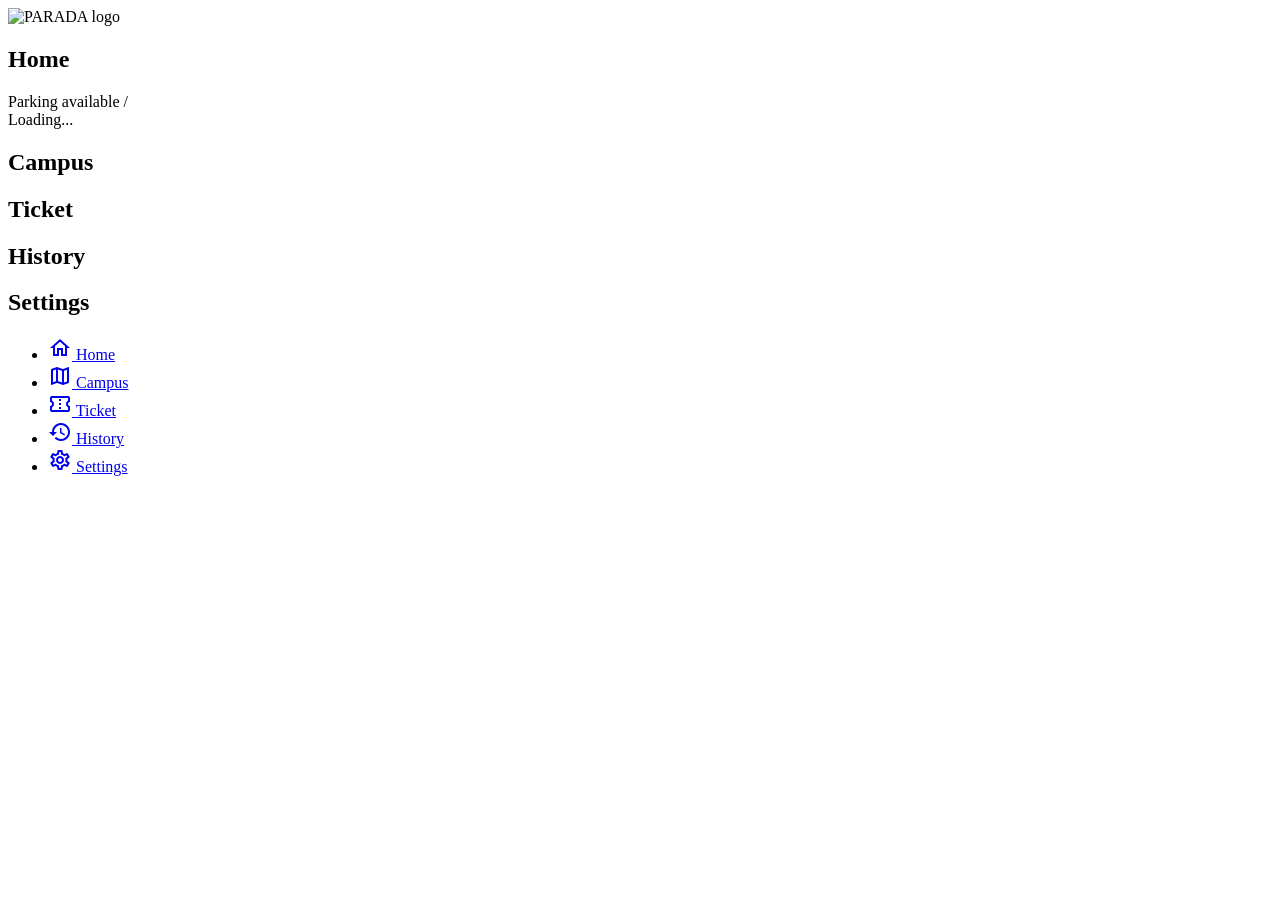
==== Web.html @ 07aad173 "Create initial HTML structure for Parking System This file contains the initial structure of the Par" ====
<!DOCTYPE html>
    <head>
        <title>PARADA: Parking Reservation System</title>

        <link rel="stylesheet" href="Design.css">
        <link href="https://fonts.googleapis.com/css2?family=Gochi+Hand&family=Patrick+Hand&display=swap" rel="stylesheet">
        <link rel="stylesheet" href="https://cdnjs.cloudflare.com/ajax/libs/font-awesome/7.3.1/css/all.min.css" crossorigin="anonymous" referrerpolicy="no-referrer">
        <link rel="stylesheet" href="https://fonts.googleapis.com/icon?family=Material+Icons+Outlined">
        <link rel="stylesheet" href="https://fonts.googleapis.com/icon?family=Material+Icons">
        <link rel="icon" type="image/png" href="Parada_icon.png">
    </head>

    <body>
        <!--HEADER -->
        <div class="header">
            <div class="logo">
                <img src="Parada_icon.png" alt="PARADA logo ">
            </div>
            <div class="notif">
                <i class="fa-regular fa-bell"></i>
            </div>
        </div>

        <!-- MAIN MENU -->
        <main>
            <section id="home" class="page pageActive">
            <h1>Home</h1>
            <div class="slotCard" id="slotCard">
                <div class="slotTop">
                    <span>Parking available</span>
                    <span class="slotCount">
                        <b id="slotAvailable"></b>/<span id="slotTotal"></span>
                    </span>
                </div>
                <div class="slotBar">
                    <div class="slotBarFill" id="slotBarFill"></div>
                </div>
                <span class="slotStatus" id="slotStatus">Loading...</span>
            </div>
        </section>

        <section id="campus" class="page">
            <h1>Campus</h1>
        </section>

        <section id="ticket" class="page">
            <h1>Ticket</h1>
        </section>

        <section id="history" class="page">
            <h1>History</h1>
        </section>

        <section id="settings" class="page">
            <h1>Settings</h1>
        </section>
    </main>

        <!-- NAV BABA -->
    <div class="navLinks">
        <nav>
            <ul>
                <li class="home">
                    <a href="#home" data-target="home" class="navActive">
                        <i class="material-icons-outlined">home</i>
                        <span>Home</span>
                    </a>
                </li>

                <li class="campus">
                    <a href="#campus" data-target="campus">
                        <i class="material-icons-outlined">map</i>
                        <span>Campus</span>
                    </a>
                </li>

                <li class="ticket">
                    <a href="#ticket" data-target="ticket">
                        <i class="material-icons-outlined">confirmation_number</i>
                        <span>Ticket</span>
                    </a>
                </li>

                <li class="history">
                    <a href="#history" data-target="history">
                        <i class="material-icons-outlined">history</i>
                        <span>History</span>
                    </a>
                </li>

                <li class="settings">
                    <a href="#settings" data-target="settings">
                        <i class="material-icons-outlined">settings</i>
                        <span>Settings</span>
                    </a>
                </li>
            </ul>
        </nav>
    </div>
    </body>
</html>
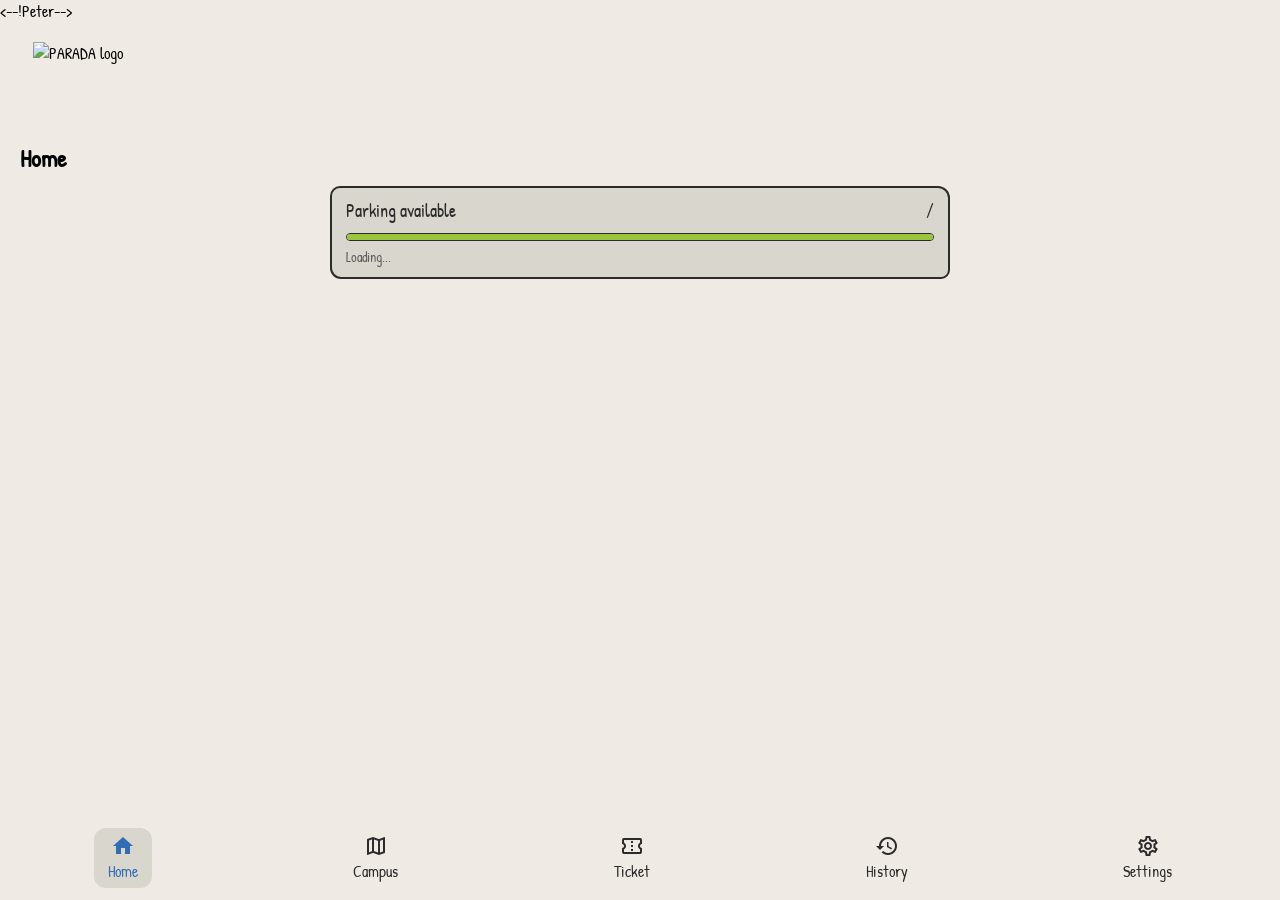
==== commit 1896e0a1: "fuck" ====
--- a/Web.html
+++ b/Web.html
@@ -11,7 +11,7 @@
     </head>
 
     <body>
-        <!--HEADER -->
+        <--!Peter-->
         <div class="header">
             <div class="logo">
                 <img src="Parada_icon.png" alt="PARADA logo ">
--- a/Design.css
+++ b/Design.css
@@ -0,0 +1,161 @@
+/* COLOR */
+:root {
+    --bg: #EFEBE4;
+    --warmGray: #D9D6CE;
+    --outline: #2B2B2B;
+    --blue: #2F6DB5;
+    --green: #9BC53D;
+    --orange: #E8821E;
+    --lightGreen: #DDEBB5;
+    --red: #F3C9C4;    /* Para ma-call yung color: "var(--color name here)" */
+}
+
+/* MAIN */
+* {
+    margin: 0;
+    padding: 0;
+    box-sizing: border-box;
+}
+
+html {
+    scroll-behavior: smooth;
+}
+
+body {
+    font-family: 'Patrick Hand', cursive;
+    background-color: var(--bg);
+}
+
+/* HEADER*/
+.header {
+    display: flex;
+    flex-direction: row;
+    justify-content: space-between;
+    align-items: center;
+    margin: 20px;
+    padding: 0;
+}
+
+.header .logo {
+    margin-left: 13px;
+}
+
+.header .logo img {
+    height: 80px;
+    width: auto;
+    display: block;
+}
+
+.header .notif {
+    padding: 13px;
+    font-size: larger;
+}
+
+/* PAGE */
+.page {
+    display: none;
+}
+
+.pageActive {
+    display: block;
+}
+
+main {
+    padding: 0 20px 100px;
+}
+
+/* NAV BABA */
+nav {
+    display: flex;
+    position: fixed;
+    bottom: 0;
+    left: 0;
+    width: 100%;
+    gap: 20px;
+    padding: 12px 0;
+    justify-content: center;
+    background-color: var(--bg);
+}
+
+nav ul {
+    display: flex;
+    flex-direction: row;
+    align-items: center;
+    justify-content: space-between;
+    width: 100%;
+}
+
+nav li {
+    display: flex;
+    list-style: none;
+    margin: auto;
+}
+
+.navLinks a {
+    display: inline-flex;
+    flex-direction: column;
+    align-items: center;
+    gap: 2px;
+    padding: 6px 14px;
+    border-radius: 12px;
+    text-decoration: none;
+    color: var(--outline);
+}
+
+.navLinks a:hover, .navLinks a.navActive {
+    color: var(--blue);
+    background-color: var(--warmGray);
+}
+
+.navLinks a:hover i, .navLinks a.navActive i {
+    font-family: 'Material Icons';
+}
+
+/* HOME */
+.slotCard {
+    padding: 10px 14px;
+    background-color: var(--warmGray);
+    border: 2px solid var(--outline);
+    border-radius: 10px 12px 9px 11px;
+    width: 50%;
+    min-width: 260px;
+    margin: 12px auto 0;
+}
+
+.slotTop {
+    display: flex;
+    justify-content: space-between;
+    align-items: baseline;
+    font-size: 1.1rem;
+    color: var(--outline);
+}
+
+.slotCount b {
+    font-family: 'Gochi Hand', cursive;
+    font-size: 1.5rem;
+    font-weight: normal;
+}
+
+.slotBar {
+    height: 8px;
+    margin: 6px 0 4px;
+    background-color: var(--bg);
+    border: 1.5px solid var(--outline);
+    border-radius: 4px;
+    overflow: hidden;
+}
+
+.slotBarFill {
+    height: 100%;
+    background-color: var(--green);
+}
+
+.slotStatus {
+    font-size: 0.9rem;
+    color: var(--outline);
+    opacity: 0.7;
+}
+
+.slotCard.low .slotBarFill  { background-color: var(--orange); }
+.slotCard.full              { background-color: var(--red); }
+.slotCard.full .slotBarFill { background-color: var(--outline); }
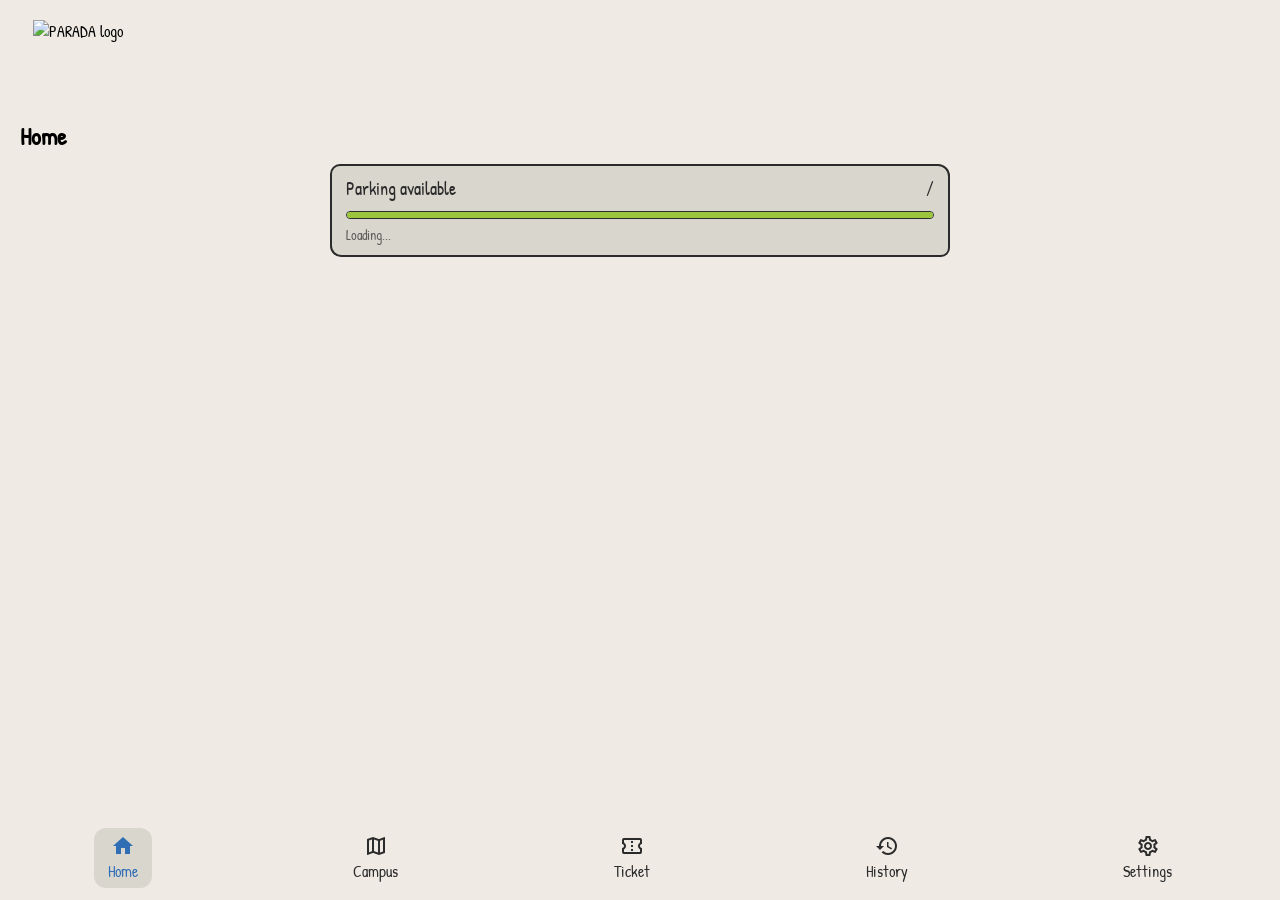
==== commit ddb1ce70: "hey" ====
--- a/Web.html
+++ b/Web.html
@@ -11,7 +11,7 @@
     </head>
 
     <body>
-        <--!Peter-->
+        <!--HEad -->
         <div class="header">
             <div class="logo">
                 <img src="Parada_icon.png" alt="PARADA logo ">
